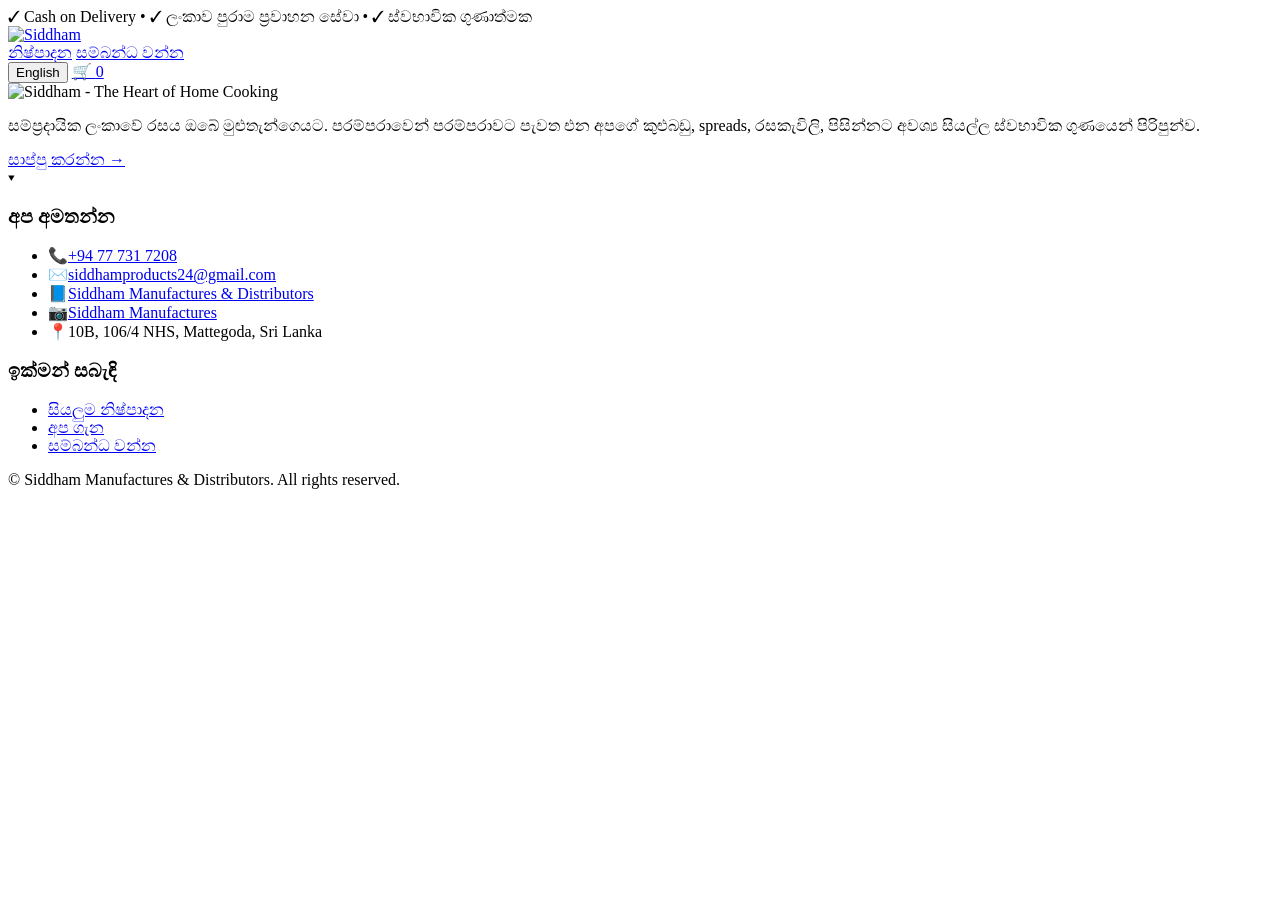
==== index.html @ 9f58ea26 "Add files via upload" ====
<!DOCTYPE html>
<html lang="si">
<head>
<meta charset="UTF-8">
<meta name="viewport" content="width=device-width, initial-scale=1.0">
<title>Siddham - The Heart of Home Cooking</title>
<link rel="icon" href="assets/logo.jpg">
<link rel="stylesheet" href="css/style.css">
</head>
<body class="home">

<!-- Top ribbon -->
<div class="ribbon">
  <span data-si="✓ Cash on Delivery  •  ✓ ලංකාව පුරාම ප්‍රවාහන සේවා  •  ✓ ස්වභාවික ගුණාත්මක" data-en="✓ Cash on Delivery  •  ✓ Island-wide delivery  •  ✓ 100% Natural Quality">
    ✓ Cash on Delivery  •  ✓ ලංකාව පුරාම ප්‍රවාහන සේවා  •  ✓ ස්වභාවික ගුණාත්මක
  </span>
</div>

<!-- NAV -->
<header class="nav">
  <a href="index.html" class="brand">
    <img src="assets/logo.jpg" alt="Siddham" class="brand-logo" id="siteLogo">
  </a>
  <nav class="nav-links">
    <a href="products.html" data-si="නිෂ්පාදන" data-en="Products">නිෂ්පාදන</a>
    <a href="#contact" data-si="සම්බන්ධ වන්න" data-en="Contact">සම්බන්ධ වන්න</a>
  </nav>
  <div class="nav-actions">
    <button id="langBtn" class="lang-btn">English</button>
    <a href="products.html" class="cart-link">🛒 <span id="cartCount">0</span></a>
  </div>
</header>

<!-- HERO -->
<section class="hero-v2">
  <div class="hero-bg"></div>
  <div class="hero-overlay"></div>
  <div class="hero-content">
    <div class="hero-crest">
      <img src="assets/logo-main.png" alt="Siddham - The Heart of Home Cooking" class="crest-logo-big" id="heroLogo">
    </div>
    <p class="hero-desc" data-si="සම්ප්‍රදායික ලංකාවේ රසය ඔබේ මුළුතැන්ගෙයට. පරම්පරාවෙන් පරම්පරාවට පැවත එන අපගේ කුළුබඩු, spreads, රසකැවිලි, පිසින්නට අවශ්‍ය සියල්ල ස්වභාවික ගුණයෙන් පිරිපුන්ව."
        data-en="Bring authentic Sri Lankan flavours to your kitchen. Our spices, spreads, sweetmeats and cooking essentials — crafted with recipes passed down through generations.">
      සම්ප්‍රදායික ලංකාවේ රසය ඔබේ මුළුතැන්ගෙයට. පරම්පරාවෙන් පරම්පරාවට පැවත එන අපගේ කුළුබඩු, spreads, රසකැවිලි, පිසින්නට අවශ්‍ය සියල්ල ස්වභාවික ගුණයෙන් පිරිපුන්ව.
    </p>
    <div class="hero-cta">
      <a href="products.html" class="btn-primary" data-si="සාප්පු කරන්න" data-en="Shop Collection">සාප්පු කරන්න →</a>
    </div>
  </div>
  <div class="scroll-hint">▾</div>
</section>

<!-- CONTACT / FOOTER -->
<footer id="contact" class="footer">
  <div class="footer-col">
    <h3 data-si="අප අමතන්න" data-en="Contact Us">අප අමතන්න</h3>
    <ul class="contact-list">
      <li><span class="ci">📞</span><a id="footPhone" href="tel:+94777317208">+94 77 731 7208</a></li>
      <li><span class="ci">✉️</span><a id="footEmail" href="mailto:siddhamproducts24@gmail.com">siddhamproducts24@gmail.com</a></li>
      <li><span class="ci">📘</span><a id="footFb" href="#" target="_blank" rel="noopener">Siddham Manufactures &amp; Distributors</a></li>
      <li><span class="ci">📷</span><a id="footIg" href="#" target="_blank" rel="noopener">Siddham Manufactures</a></li>
      <li><span class="ci">📍</span>10B, 106/4 NHS, Mattegoda, Sri Lanka</li>
    </ul>
  </div>
  <div class="footer-col">
    <h3 data-si="ඉක්මන් සබැඳි" data-en="Quick Links">ඉක්මන් සබැඳි</h3>
    <ul class="q-links">
      <li><a href="products.html" data-si="සියලුම නිෂ්පාදන" data-en="All Products">සියලුම නිෂ්පාදන</a></li>
      <li><a href="#story" data-si="අප ගැන" data-en="Our Story">අප ගැන</a></li>
      <li><a href="#contact" data-si="සම්බන්ධ වන්න" data-en="Contact">සම්බන්ධ වන්න</a></li>
    </ul>
  </div>
</footer>

<p class="copy">© <span id="year"></span> Siddham Manufactures &amp; Distributors. All rights reserved.</p>

<script src="js/data.js"></script>
<script src="js/main.js"></script>
</body>
</html>
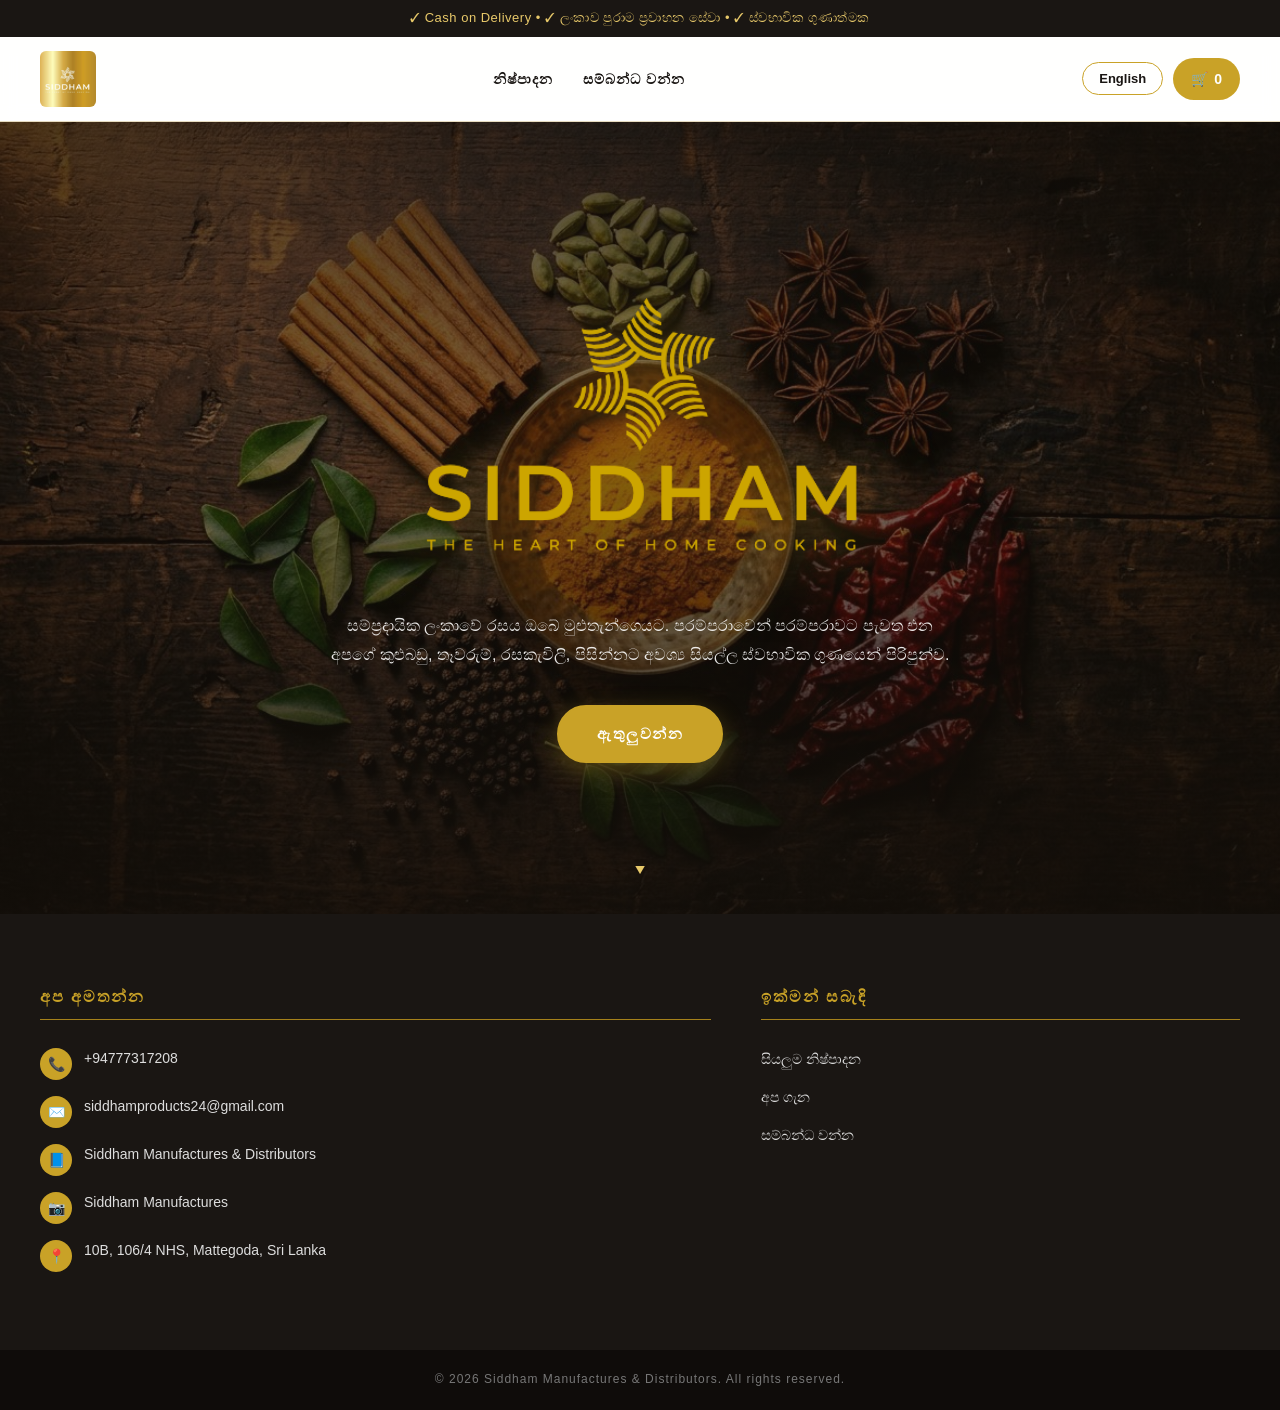
==== commit d5616854: "Add files via upload" ====
--- a/index.html
+++ b/index.html
@@ -39,12 +39,12 @@
     <div class="hero-crest">
       <img src="assets/logo-main.png" alt="Siddham - The Heart of Home Cooking" class="crest-logo-big" id="heroLogo">
     </div>
-    <p class="hero-desc" data-si="සම්ප්‍රදායික ලංකාවේ රසය ඔබේ මුළුතැන්ගෙයට. පරම්පරාවෙන් පරම්පරාවට පැවත එන අපගේ කුළුබඩු, spreads, රසකැවිලි, පිසින්නට අවශ්‍ය සියල්ල ස්වභාවික ගුණයෙන් පිරිපුන්ව."
+    <p class="hero-desc" data-si="සම්ප්‍රදායික ලංකාවේ රසය ඔබේ මුළුතැන්ගෙයට. පරම්පරාවෙන් පරම්පරාවට පැවත එන අපගේ කුළුබඩු, තෑවරුම්, රසකැවිලි, පිසින්නට අවශ්‍ය සියල්ල ස්වභාවික ගුණයෙන් පිරිපුන්ව."
         data-en="Bring authentic Sri Lankan flavours to your kitchen. Our spices, spreads, sweetmeats and cooking essentials — crafted with recipes passed down through generations.">
-      සම්ප්‍රදායික ලංකාවේ රසය ඔබේ මුළුතැන්ගෙයට. පරම්පරාවෙන් පරම්පරාවට පැවත එන අපගේ කුළුබඩු, spreads, රසකැවිලි, පිසින්නට අවශ්‍ය සියල්ල ස්වභාවික ගුණයෙන් පිරිපුන්ව.
+      සම්ප්‍රදායික ලංකාවේ රසය ඔබේ මුළුතැන්ගෙයට. පරම්පරාවෙන් පරම්පරාවට පැවත එන අපගේ කුළුබඩු, තෑවරුම්, රසකැවිලි, පිසින්නට අවශ්‍ය සියල්ල ස්වභාවික ගුණයෙන් පිරිපුන්ව.
     </p>
     <div class="hero-cta">
-      <a href="products.html" class="btn-primary" data-si="සාප්පු කරන්න" data-en="Shop Collection">සාප්පු කරන්න →</a>
+      <a href="products.html" class="btn-primary" data-si="ඇතුලුවන්න" data-en="Shop Collection">ඇතුලුවන්න →</a>
     </div>
   </div>
   <div class="scroll-hint">▾</div>
--- a/css/style.css
+++ b/css/style.css
@@ -0,0 +1,790 @@
+/* ============================================================
+   SIDDHAM — Premium Rich Design
+   Palette:  Gold #c9a227 / Dark #1a1613 / Cream #faf5e8
+   ============================================================ */
+* { box-sizing: border-box; margin: 0; padding: 0; }
+:root {
+  --gold:       #c9a227;
+  --gold-dark:  #a5811a;
+  --gold-light: #e8c96a;
+  --cream:      #faf5e8;
+  --paper:      #fbf6ec;
+  --dark:       #1a1613;
+  --dark-2:     #26201b;
+  --grey:       #6b6459;
+  --line:       #e7dcc0;
+  --shadow:     0 20px 60px rgba(20,15,10,0.15);
+}
+html { scroll-behavior: smooth; }
+body {
+  font-family: 'Segoe UI', 'Iskoola Pota', 'Noto Sans Sinhala', Tahoma, sans-serif;
+  color: var(--dark);
+  background: var(--cream);
+  line-height: 1.6;
+  -webkit-font-smoothing: antialiased;
+}
+a { text-decoration: none; color: inherit; }
+button { cursor: pointer; font-family: inherit; }
+img { display: block; max-width: 100%; }
+
+/* Serif accent for headings */
+.serif, .section-title, .hero-title .serif { font-family: 'Georgia', 'Playfair Display', 'Iskoola Pota', serif; }
+
+/* ============================================================
+   TOP RIBBON + NAV
+   ============================================================ */
+.ribbon {
+  background: var(--dark); color: var(--gold-light);
+  text-align: center; padding: 8px 15px; font-size: 13px;
+  letter-spacing: 0.5px;
+}
+.nav {
+  display: flex; align-items: center; justify-content: space-between;
+  padding: 14px 40px; background: rgba(255,255,255,0.96);
+  backdrop-filter: blur(8px);
+  position: sticky; top: 0; z-index: 100;
+  border-bottom: 1px solid var(--line);
+}
+.brand-logo { height: 56px; width: auto; border-radius: 6px; }
+.nav-links { display: flex; gap: 30px; }
+.nav-links a {
+  font-weight: 600; font-size: 14px; letter-spacing: 1px;
+  text-transform: uppercase; color: var(--dark);
+  padding: 8px 0; position: relative;
+}
+.nav-links a::after {
+  content: ''; position: absolute; bottom: 0; left: 0;
+  width: 0; height: 2px; background: var(--gold); transition: 0.3s;
+}
+.nav-links a:hover::after { width: 100%; }
+.nav-links a:hover { color: var(--gold-dark); }
+
+.nav-actions { display: flex; gap: 10px; align-items: center; }
+.lang-btn {
+  background: transparent; color: var(--dark); border: 1.5px solid var(--gold);
+  padding: 8px 16px; border-radius: 30px; font-weight: 600; font-size: 13px;
+  transition: 0.25s;
+}
+.lang-btn:hover { background: var(--gold); color: #fff; }
+.cart-link, .cart-btn {
+  background: var(--gold); color: #fff; border: none;
+  padding: 10px 18px; border-radius: 30px; font-weight: 600; font-size: 14px;
+  display: inline-flex; align-items: center; gap: 6px;
+  transition: 0.25s;
+}
+.cart-link:hover, .cart-btn:hover { background: var(--gold-dark); transform: translateY(-1px); }
+
+/* ============================================================
+   HERO
+   ============================================================ */
+.hero-v2 {
+  position: relative; min-height: 88vh;
+  display: flex; align-items: center; justify-content: center;
+  overflow: hidden; text-align: center;
+}
+.hero-bg {
+  position: absolute; inset: 0;
+  background: url('../assets/hero-rich.jpg') center/cover no-repeat;
+  transform: scale(1.05);
+  animation: heroZoom 20s ease-in-out infinite alternate;
+}
+@keyframes heroZoom {
+  from { transform: scale(1.05); } to { transform: scale(1.15); }
+}
+.hero-overlay {
+  position: absolute; inset: 0;
+  background: linear-gradient(180deg,
+    rgba(20,15,10,0.75) 0%,
+    rgba(20,15,10,0.55) 40%,
+    rgba(20,15,10,0.85) 100%);
+}
+.hero-content {
+  position: relative; z-index: 2; color: #fff;
+  max-width: 780px; padding: 30px;
+}
+.hero-crest { margin-bottom: 30px; display: flex; justify-content: center; }
+.crest-logo {
+  height: 110px; width: 110px; object-fit: cover;
+  border-radius: 50%; border: 3px solid var(--gold);
+  box-shadow: 0 10px 40px rgba(201,162,39,0.4);
+}
+.crest-logo-big {
+  width: 100%; max-width: 520px; height: auto;
+  filter: drop-shadow(0 12px 40px rgba(201,162,39,0.55));
+}
+.eyebrow {
+  display: inline-block; color: var(--gold-light);
+  font-size: 12px; letter-spacing: 6px; text-transform: uppercase;
+  margin-bottom: 15px; font-weight: 600;
+}
+.hero-title {
+  font-size: clamp(38px, 6vw, 72px);
+  line-height: 1.05; margin-bottom: 25px;
+  font-weight: 700;
+}
+.hero-title .script {
+  display: block; font-family: 'Georgia', 'Iskoola Pota', serif;
+  font-style: italic; font-weight: 400;
+  color: var(--gold-light); font-size: 0.55em;
+  margin-bottom: 8px;
+}
+.hero-title .serif {
+  display: block; color: #fff;
+  letter-spacing: 2px;
+}
+.hero-desc {
+  font-size: 16px; max-width: 620px; margin: 0 auto 35px;
+  color: rgba(255,255,255,0.9); line-height: 1.8;
+}
+.hero-cta { display: flex; gap: 15px; justify-content: center; flex-wrap: wrap; }
+
+.btn-primary {
+  display: inline-block; background: var(--gold); color: #fff;
+  padding: 15px 38px; border-radius: 40px; font-weight: 600;
+  font-size: 15px; letter-spacing: 1.5px; text-transform: uppercase;
+  border: 2px solid var(--gold);
+  transition: 0.25s; box-shadow: 0 8px 25px rgba(201,162,39,0.35);
+}
+.btn-primary:hover { background: var(--gold-dark); border-color: var(--gold-dark); transform: translateY(-2px); box-shadow: 0 12px 30px rgba(201,162,39,0.5); }
+.btn-primary.light { background: #fff; color: var(--gold-dark); border-color: #fff; }
+.btn-primary.light:hover { background: var(--gold); color: #fff; border-color: var(--gold); }
+
+.btn-ghost {
+  display: inline-block; background: transparent; color: #fff;
+  padding: 15px 38px; border-radius: 40px; font-weight: 600;
+  font-size: 15px; letter-spacing: 1.5px; text-transform: uppercase;
+  border: 2px solid rgba(255,255,255,0.5); transition: 0.25s;
+}
+.btn-ghost:hover { border-color: var(--gold); color: var(--gold-light); }
+
+.scroll-hint {
+  position: absolute; bottom: 25px; left: 50%; transform: translateX(-50%);
+  color: var(--gold-light); font-size: 24px; z-index: 3;
+  animation: bounce 2s infinite;
+}
+@keyframes bounce { 0%,100%{transform:translateX(-50%) translateY(0);} 50%{transform:translateX(-50%) translateY(8px);} }
+
+/* ============================================================
+   FEATURES
+   ============================================================ */
+.features {
+  display: grid; grid-template-columns: repeat(4, 1fr);
+  gap: 0; background: #fff; padding: 0;
+  border-bottom: 1px solid var(--line);
+}
+.feature {
+  text-align: center; padding: 45px 25px;
+  border-right: 1px solid var(--line); transition: 0.25s;
+}
+.feature:last-child { border-right: none; }
+.feature:hover { background: var(--paper); }
+.f-ico { font-size: 40px; margin-bottom: 15px; }
+.feature h4 { color: var(--dark); font-size: 16px; margin-bottom: 6px; letter-spacing: 1px; text-transform: uppercase; }
+.feature p { color: var(--grey); font-size: 13px; }
+
+/* ============================================================
+   SECTION HEAD
+   ============================================================ */
+.section-head { text-align: center; margin-bottom: 50px; }
+.section-eyebrow {
+  color: var(--gold-dark); font-size: 12px; letter-spacing: 5px;
+  text-transform: uppercase; font-weight: 600; margin-bottom: 12px; display: inline-block;
+}
+.section-title {
+  font-size: clamp(28px, 4vw, 44px);
+  color: var(--dark); font-weight: 700; line-height: 1.2;
+  max-width: 700px; margin: 0 auto;
+}
+
+/* ============================================================
+   CATEGORIES
+   ============================================================ */
+.cats { padding: 80px 40px; background: var(--paper); }
+.cat-grid {
+  display: grid; grid-template-columns: repeat(5, 1fr); gap: 20px;
+  max-width: 1200px; margin: 0 auto;
+}
+.cat-tile {
+  background: #fff; padding: 40px 20px; text-align: center;
+  border-radius: 12px; border: 1px solid var(--line);
+  transition: 0.3s; cursor: pointer;
+}
+.cat-tile:hover {
+  transform: translateY(-8px); border-color: var(--gold);
+  box-shadow: 0 20px 40px rgba(201,162,39,0.2);
+}
+.cat-emo { font-size: 48px; margin-bottom: 15px; }
+.cat-tile h3 { color: var(--dark); font-size: 15px; letter-spacing: 1px; text-transform: uppercase; }
+
+/* ============================================================
+   STORY
+   ============================================================ */
+.story {
+  display: grid; grid-template-columns: 1fr 1fr;
+  gap: 60px; padding: 90px 40px; align-items: center;
+  max-width: 1200px; margin: 0 auto;
+}
+.story-img { position: relative; }
+.story-img img {
+  width: 100%; height: 500px; object-fit: cover;
+  border-radius: 12px; box-shadow: var(--shadow);
+}
+.story-badge {
+  position: absolute; bottom: -25px; right: -25px;
+  background: var(--gold); color: #fff;
+  width: 140px; height: 140px; border-radius: 50%;
+  display: flex; flex-direction: column; align-items: center; justify-content: center;
+  text-align: center; box-shadow: 0 10px 30px rgba(201,162,39,0.4);
+  border: 4px solid #fff;
+}
+.badge-num { font-size: 28px; font-weight: 700; }
+.story-badge span:last-child { font-size: 13px; letter-spacing: 1px; }
+.story-text p { color: var(--grey); margin: 20px 0 25px; font-size: 15px; line-height: 1.8; }
+.story-list { list-style: none; margin-bottom: 30px; }
+.story-list li {
+  padding: 10px 0; border-bottom: 1px solid var(--line);
+  color: var(--dark); font-weight: 500;
+}
+.story-list li:last-child { border: none; }
+
+/* ============================================================
+   CTA BANNER
+   ============================================================ */
+.cta-banner {
+  background: linear-gradient(rgba(20,15,10,0.85), rgba(20,15,10,0.85)),
+              url('../assets/hero-rich.jpg') center/cover;
+  padding: 80px 40px; text-align: center; color: #fff;
+}
+.cta-banner h2 { font-size: 36px; margin-bottom: 15px; }
+.cta-banner p { color: var(--gold-light); font-size: 15px; letter-spacing: 2px; margin-bottom: 30px; text-transform: uppercase; }
+
+/* ============================================================
+   FOOTER
+   ============================================================ */
+.footer {
+  display: grid; grid-template-columns: 1.4fr 1fr;
+  gap: 50px; padding: 70px 40px; background: var(--dark); color: #ddd;
+}
+.footer-logo { height: 80px; width: auto; border-radius: 8px; margin-bottom: 15px; }
+.footer-tag { color: var(--gold-light); font-style: italic; }
+.footer-col h3 {
+  color: var(--gold); font-size: 16px; letter-spacing: 2px;
+  text-transform: uppercase; margin-bottom: 20px; padding-bottom: 10px;
+  border-bottom: 1px solid var(--gold-dark);
+}
+.contact-list, .q-links { list-style: none; padding: 0; }
+.contact-list li {
+  display: flex; align-items: flex-start; gap: 12px;
+  padding: 8px 0; font-size: 14px; color: #ddd; line-height: 1.5;
+}
+.contact-list li .ci {
+  background: var(--gold); color: #fff; width: 32px; height: 32px;
+  border-radius: 50%; display: inline-flex; align-items: center; justify-content: center;
+  flex-shrink: 0; font-size: 14px;
+}
+.q-links li { padding: 6px 0; }
+.q-links a { color: #ddd; transition: 0.25s; font-size: 14px; }
+.q-links a:hover { color: var(--gold); padding-left: 8px; }
+.copy { text-align: center; padding: 20px; background: #0f0c0a; color: #777; font-size: 12px; letter-spacing: 1px; }
+
+/* ============================================================
+   PRODUCTS PAGE HEADER
+   ============================================================ */
+.page-header {
+  display: flex; justify-content: space-between; align-items: center;
+  padding: 15px 30px; background: #fff; border-bottom: 1px solid var(--line);
+  position: sticky; top: 0; z-index: 100;
+}
+.header-logo { height: 50px; border-radius: 4px; }
+.header-actions { display: flex; gap: 10px; align-items: center; }
+
+/* ============================================================
+   PRODUCTS PAGE
+   ============================================================ */
+.page-hero {
+  background: linear-gradient(rgba(20,15,10,0.7), rgba(20,15,10,0.7)),
+              url('../assets/hero-rich.jpg') center/cover;
+  padding: 60px 20px; text-align: center; color: #fff;
+}
+.page-hero h1 { font-size: 40px; margin-bottom: 10px; }
+.page-hero p { color: var(--gold-light); letter-spacing: 3px; text-transform: uppercase; font-size: 13px; }
+
+.cat-nav {
+  display: flex; gap: 10px; padding: 20px; background: #fff;
+  overflow-x: auto; border-bottom: 1px solid var(--line);
+  justify-content: center; flex-wrap: wrap;
+}
+.cat-btn {
+  background: transparent; border: 1.5px solid var(--gold); color: var(--gold-dark);
+  padding: 8px 20px; border-radius: 25px; white-space: nowrap;
+  font-weight: 600; font-size: 13px; letter-spacing: 1px; text-transform: uppercase;
+  transition: 0.25s;
+}
+.cat-btn.active, .cat-btn:hover { background: var(--gold); color: #fff; }
+
+.grid {
+  display: grid; grid-template-columns: repeat(auto-fill, minmax(250px, 1fr));
+  gap: 25px; padding: 40px; max-width: 1300px; margin: 0 auto;
+}
+.product-card {
+  background: #fff; border-radius: 12px; overflow: hidden;
+  border: 1px solid var(--line); transition: 0.3s;
+  display: flex; flex-direction: column;
+}
+.product-card:hover {
+  transform: translateY(-6px); border-color: var(--gold);
+  box-shadow: 0 20px 40px rgba(201,162,39,0.15);
+}
+.product-card img { width: 100%; height: 220px; object-fit: cover; background: var(--paper); }
+.product-card.oos-card, .product-card.oos-card:hover { transform: none; box-shadow: none; border-color: var(--line); }
+
+/* Stock status */
+.p-img-wrap { position: relative; overflow: hidden; }
+.p-img-wrap img.oos { filter: grayscale(1) contrast(0.95); }
+.oos-tag {
+  position: absolute; inset: 0; display: flex; align-items: center; justify-content: center;
+  background: rgba(25, 25, 25, 0.45); color: #fff;
+  font-weight: 800; font-size: 16px; letter-spacing: 2px; text-transform: uppercase;
+  text-shadow: 0 2px 8px rgba(0,0,0,.6);
+}
+.stock-chip {
+  display: inline-flex; align-items: center; gap: 4px;
+  font-size: 11px; font-weight: 700; letter-spacing: .3px;
+  padding: 3px 10px; border-radius: 12px; margin: 8px 0 0; width: fit-content;
+}
+.stock-chip.in { background: #e8f6ea; color: #1e8449; border: 1px solid #bfe6c6; }
+.stock-chip.out { background: #fdecea; color: #c0392b; border: 1px solid #f2c4bd; }
+
+/* Size variant tick buttons (100g / 200g / 500g...) */
+.var-row { display: flex; gap: 6px; flex-wrap: wrap; margin: 10px 0 4px; }
+.var-btn {
+  display: inline-flex; align-items: center; gap: 4px;
+  border: 1.5px solid var(--line); background: #faf7ef;
+  border-radius: 20px; padding: 5px 12px; cursor: pointer;
+  font-size: 11.5px; font-weight: 600; color: var(--dark); transition: .2s;
+}
+.var-btn .v-tick { color: #1e8449; font-weight: 800; width: 12px; text-align: center; }
+.var-btn:hover { border-color: var(--gold); }
+.var-btn.active {
+  background: var(--gold); border-color: var(--gold); color: #fff;
+}
+.var-btn.active .v-tick { color: #fff; }
+
+/* Admin variant rows */
+.var-row-admin { display: flex; gap: 8px; margin-bottom: 8px; }
+.var-row-admin input { flex: 1; min-width: 0; }
+.var-row-admin .v-label { flex: 1.2; }
+.var-row-admin .v-rm {
+  background: #fdecea; color: #c0392b; border: 1px solid #f2c4bd;
+  border-radius: 6px; width: 34px; cursor: pointer; font-weight: 700;
+}
+.var-row-admin .v-rm:hover { background: #c0392b; color: #fff; }
+.cart-var { font-weight: 500; font-size: 11px; color: var(--gold-dark); }
+.add-cart-btn:disabled {
+  background: #c9c2b4; cursor: not-allowed;
+}
+.add-cart-btn:disabled:hover { background: #c9c2b4; }
+.cart-item.oos-item { opacity: .85; }
+.cart-item.oos-item img { filter: grayscale(1); }
+
+.product-info { padding: 20px; flex: 1; display: flex; flex-direction: column; }
+.product-info h3 { font-size: 16px; margin-bottom: 4px; color: var(--dark); }
+.product-info .unit { color: var(--grey); font-size: 12px; letter-spacing: 1px; text-transform: uppercase; }
+.product-info .price {
+  color: var(--gold-dark); font-size: 22px; font-weight: 700; margin: 12px 0;
+  font-family: 'Georgia', serif;
+}
+
+/* Compact qty selector */
+.qty-select {
+  display: inline-flex; align-items: center; justify-content: center; gap: 8px;
+  margin: 0 0 12px; background: var(--paper); border-radius: 6px;
+  padding: 3px 4px; width: fit-content;
+}
+.qty-btn {
+  width: 24px; height: 24px; border-radius: 4px; border: none;
+  background: var(--gold); color: #fff; font-size: 14px; font-weight: 700;
+  display: inline-flex; align-items: center; justify-content: center;
+  line-height: 1;
+}
+.qty-btn:hover { background: var(--gold-dark); }
+.qty-num { min-width: 22px; text-align: center; font-weight: 600; font-size: 14px; color: var(--dark); }
+
+.add-cart-btn {
+  background: var(--dark); color: #fff; border: none;
+  padding: 12px; border-radius: 6px; font-weight: 600; font-size: 13px;
+  letter-spacing: 1.5px; text-transform: uppercase; margin-top: auto;
+  transition: 0.25s;
+}
+.add-cart-btn:hover { background: var(--gold); }
+
+/* ---------- Item social: sold bar + votes + comments ---------- */
+.card-social { margin-top: 10px; }
+
+/* Sold green bar */
+.sold-bar-wrap {
+  position: relative; height: 16px; background: #f0ede4;
+  border-radius: 8px; overflow: hidden; margin: 12px 0 4px;
+  border: 1px solid var(--line);
+}
+.sold-bar {
+  height: 100%; border-radius: 8px;
+  background: linear-gradient(90deg, #27ae60, #6fcf7f);
+  transition: width .6s ease;
+}
+.sold-label {
+  position: absolute; inset: 0; display: flex; align-items: center; justify-content: center;
+  font-size: 10.5px; font-weight: 700; color: #14532d; letter-spacing: .5px;
+  text-shadow: 0 1px 2px rgba(255,255,255,.7);
+}
+
+/* Like / dislike */
+.vote-row { display: flex; gap: 10px; justify-content: center; margin: 8px 0; }
+.vote-btn {
+  flex: 1; max-width: 90px; display: flex; flex-direction: column; align-items: center; gap: 1px;
+  background: #faf7ef; border: 1.5px solid var(--line); border-radius: 8px;
+  padding: 5px 0 4px; cursor: pointer; transition: .25s;
+}
+.vote-btn .v-ico { font-size: 16px; line-height: 1; }
+.vote-btn .v-n { font-size: 11px; font-weight: 700; color: #8a7a55; }
+.vote-btn:hover { border-color: var(--gold); }
+.vote-btn.like.on { background: #e8f6ea; border-color: #27ae60; }
+.vote-btn.like.on .v-n { color: #1e8449; }
+.vote-btn.dislike.on { background: #fdecea; border-color: #c0392b; }
+.vote-btn.dislike.on .v-n { color: #c0392b; }
+
+/* Comments */
+.comment-box {
+  margin-top: 10px; background: #fdfcf7; border: 1px solid var(--line);
+  border-radius: 8px; padding: 8px 10px; text-align: left;
+}
+.comment-head {
+  display: flex; justify-content: space-between; align-items: center;
+  font-size: 12px; font-weight: 700; color: var(--dark);
+}
+.comments-toggle {
+  background: none; border: none; cursor: pointer; color: var(--gold-dark);
+  font-size: 11px; font-weight: 700; padding: 2px 4px;
+}
+.comments-toggle:hover { color: var(--gold); }
+.comment-latest-title { font-size: 10px; color: #999; letter-spacing: 1px; margin-top: 6px; text-transform: uppercase; }
+.comment-latest { font-size: 12.5px; color: #444; }
+.comment-latest .c-empty, .c-empty { color: #aaa; font-style: italic; padding: 4px 0; }
+.comments-all { display: none; max-height: 160px; overflow-y: auto; margin-top: 8px; border-top: 1px dashed var(--line); padding-top: 6px; }
+.comment-item { padding: 5px 0; border-bottom: 1px dashed #eee; font-size: 12.5px; }
+.comment-item:last-child { border-bottom: none; }
+.c-name { font-weight: 700; color: #6d5a1e; }
+.c-time { float: right; font-size: 10px; color: #aaa; }
+.c-text { color: #444; margin-top: 1px; word-break: break-word; }
+.comment-form { display: flex; gap: 6px; margin-top: 8px; }
+.comment-form input {
+  border: 1px solid var(--line); border-radius: 6px; padding: 6px 8px; font-size: 12px;
+  background: #fff; min-width: 0;
+}
+.comment-form .c-name-in { width: 32%; }
+.comment-form .c-text-in { flex: 1; }
+.comment-form .c-send {
+  background: var(--gold); color: #fff; border: none; border-radius: 6px;
+  width: 32px; font-size: 14px; cursor: pointer; flex-shrink: 0;
+}
+.comment-form .c-send:hover { background: var(--gold-dark); }
+
+/* Toast */
+.toast {
+  position: fixed; bottom: 30px; left: 50%; transform: translateX(-50%) translateY(30px);
+  background: #27ae60; color: #fff; padding: 14px 28px; border-radius: 30px;
+  font-weight: 600; box-shadow: 0 10px 30px rgba(0,0,0,0.25);
+  opacity: 0; transition: 0.3s; z-index: 400; pointer-events: none;
+}
+.toast.show { opacity: 1; transform: translateX(-50%) translateY(0); }
+
+/* ============================================================
+   CART DRAWER
+   ============================================================ */
+.cart-drawer {
+  position: fixed; top: 0; right: -440px; width: 420px; max-width: 90vw;
+  height: 100vh; background: #fff; box-shadow: -5px 0 30px rgba(0,0,0,0.25);
+  transition: right 0.35s; z-index: 200; display: flex; flex-direction: column;
+}
+.cart-drawer.open { right: 0; }
+.cart-head {
+  display: flex; justify-content: space-between; align-items: center;
+  padding: 20px; background: var(--dark); color: #fff;
+}
+.cart-head h2 { font-size: 18px; letter-spacing: 2px; text-transform: uppercase; }
+.close-btn {
+  background: transparent; border: none; color: inherit; font-size: 24px; line-height: 1;
+}
+.cart-items { flex: 1; overflow-y: auto; padding: 15px; }
+.cart-item {
+  display: flex; gap: 12px; padding: 12px 0; border-bottom: 1px solid var(--line);
+}
+.cart-item img { width: 65px; height: 65px; object-fit: cover; border-radius: 6px; }
+.cart-item .info { flex: 1; }
+.cart-item .info h4 { font-size: 14px; margin-bottom: 4px; }
+.qty-ctrl { display: flex; gap: 6px; align-items: center; margin-top: 6px; }
+.qty-ctrl button { width: 26px; height: 26px; border: 1px solid var(--gold); background: #fff; color: var(--gold-dark); border-radius: 4px; font-weight: 700; }
+.remove-btn { background: none; border: none; color: #c0392b; font-size: 18px; align-self: flex-start; }
+
+.cart-foot { padding: 20px; border-top: 2px solid var(--line); background: var(--paper); }
+.cart-row { display: flex; justify-content: space-between; padding: 4px 0; font-size: 14px; }
+.cart-row.total { font-size: 20px; font-weight: 700; color: var(--gold-dark); margin-top: 10px; padding-top: 10px; border-top: 1px solid var(--line); font-family: Georgia, serif; }
+.cod-note { color: #27ae60; font-size: 13px; margin: 10px 0; font-weight: 600; }
+.checkout-btn {
+  width: 100%; background: var(--gold); color: #fff; border: none;
+  padding: 15px; border-radius: 8px; font-size: 14px; font-weight: 600;
+  letter-spacing: 2px; text-transform: uppercase; margin-top: 8px;
+  transition: 0.25s;
+}
+.checkout-btn:hover { background: var(--gold-dark); }
+
+.overlay {
+  position: fixed; inset: 0; background: rgba(20,15,10,0.6);
+  display: none; z-index: 150;
+}
+.overlay.open { display: block; }
+
+/* ============================================================
+   CHECKOUT MODAL
+   ============================================================ */
+.modal {
+  position: fixed; inset: 0; background: rgba(20,15,10,0.75);
+  display: none; z-index: 300; overflow-y: auto; padding: 20px;
+}
+.modal.open { display: flex; justify-content: center; align-items: flex-start; }
+.modal-inner {
+  background: #fff; border-radius: 12px; padding: 35px;
+  max-width: 520px; width: 100%; position: relative; margin: 20px auto;
+  box-shadow: var(--shadow);
+}
+.modal-inner .close-btn { color: var(--dark); position: absolute; top: 15px; right: 20px; }
+.modal-inner h2 {
+  margin-bottom: 8px; color: var(--dark); font-size: 26px;
+}
+.modal-sub { color: var(--grey); font-size: 13px; letter-spacing: 2px; text-transform: uppercase; margin-bottom: 25px; }
+.modal-inner label { display: block; margin: 14px 0 6px; font-weight: 600; font-size: 13px; letter-spacing: 1px; text-transform: uppercase; color: var(--dark); }
+.modal-inner label span { color: #c0392b; }
+.modal-inner input, .modal-inner textarea, .modal-inner select {
+  width: 100%; padding: 12px 14px; border: 1px solid var(--line); border-radius: 6px;
+  font-family: inherit; font-size: 14px; transition: 0.2s;
+}
+.modal-inner input:focus, .modal-inner textarea:focus, .modal-inner select:focus {
+  outline: none; border-color: var(--gold); box-shadow: 0 0 0 3px rgba(201,162,39,0.15);
+}
+.charge-box {
+  display: flex; justify-content: space-between; padding: 12px 16px;
+  background: var(--paper); border-radius: 6px; margin: 12px 0; font-size: 14px;
+}
+.charge-box.total { background: var(--dark); color: #fff; font-size: 18px; padding: 15px 20px; }
+.charge-box.total strong { color: var(--gold-light); font-family: Georgia, serif; }
+.submit-row { display: flex; gap: 10px; margin-top: 20px; flex-wrap: wrap; }
+.wa-btn, .email-btn {
+  flex: 1; padding: 14px; border: none; border-radius: 8px; font-weight: 600;
+  font-size: 13px; color: #fff; letter-spacing: 1px; text-transform: uppercase;
+  transition: 0.25s;
+}
+.wa-btn { background: #25D366; }
+.wa-btn:hover { background: #1ea852; }
+.email-btn { background: #4285F4; }
+.email-btn:hover { background: #2f6dcf; }
+.pdf-btn {
+  width: 100%; padding: 12px; margin-top: 10px;
+  background: #7f1d1d; color: #fff; border: none; border-radius: 8px;
+  font-weight: 600; font-size: 13px; letter-spacing: 1px; text-transform: uppercase;
+  transition: 0.25s;
+}
+.pdf-btn:hover { background: #991b1b; }
+
+/* Notice boxes (delivery weight warnings) */
+.notice {
+  background: #fff9e6; border-left: 4px solid var(--gold);
+  padding: 12px 14px; border-radius: 6px; margin: 12px 0;
+  font-size: 13px; color: #6b4d0a; line-height: 1.55;
+  display: none;
+}
+.notice.show { display: block; }
+.notice.pcs { background: #fff4e0; border-left-color: #e08e00; color: #7a4a00; }
+.notice.small { background: #eef7ff; border-left-color: #3b82f6; color: #1e3a8a; }
+.notice-title { display:block; font-weight: 700; margin-bottom: 4px; letter-spacing: 0.5px; }
+
+/* Footer contact links */
+.contact-list a { color: #ddd; transition: 0.25s; }
+.contact-list a:hover { color: var(--gold); }
+
+/* ============================================================
+   ADMIN
+   ============================================================ */
+.admin-body { background: #f5f2ea; }
+.login-screen {
+  min-height: 100vh; display: flex; justify-content: center; align-items: center;
+  background: linear-gradient(135deg, var(--dark) 0%, #3d2f1e 100%);
+}
+.login-box {
+  background: #fff; padding: 45px; border-radius: 12px; max-width: 420px;
+  width: 90%; text-align: center; box-shadow: 0 20px 50px rgba(0,0,0,0.35);
+}
+.login-logo { max-width: 120px; margin-bottom: 20px; border-radius: 8px; }
+.login-box h2 { color: var(--dark); margin-bottom: 25px; font-size: 24px; letter-spacing: 3px; text-transform: uppercase; }
+.login-box label { display: block; text-align: left; margin: 12px 0 6px; font-weight: 600; font-size: 13px; letter-spacing: 1px; text-transform: uppercase; }
+.login-box input {
+  width: 100%; padding: 12px; border: 1px solid var(--line); border-radius: 6px;
+  font-size: 15px;
+}
+.login-box input:focus { outline: none; border-color: var(--gold); }
+.primary-btn {
+  background: var(--gold); color: #fff; border: none; padding: 13px 28px;
+  border-radius: 8px; font-weight: 600; font-size: 14px; letter-spacing: 1.5px;
+  text-transform: uppercase; margin-top: 18px; transition: 0.25s;
+}
+.primary-btn:hover { background: var(--gold-dark); }
+.secondary-btn {
+  background: #fff; color: var(--gold-dark); border: 2px solid var(--gold);
+  padding: 11px 22px; border-radius: 8px; font-weight: 600; margin-top: 10px; margin-right: 6px;
+  font-size: 13px; letter-spacing: 1px; text-transform: uppercase;
+}
+.hint { font-size: 12px; color: var(--grey); margin-top: 12px; }
+
+.dashboard { padding: 0; }
+.visit-tab {
+  background: var(--dark); color: var(--gold-light); padding: 8px 14px;
+  border-radius: 20px; font-size: 13px; letter-spacing: 1px;
+}
+.tab-nav {
+  display: flex; gap: 6px; padding: 12px 20px; background: #fff; overflow-x: auto;
+  border-bottom: 1px solid var(--line);
+}
+.tab-btn {
+  background: transparent; border: none; padding: 10px 18px;
+  border-radius: 6px; font-weight: 600; white-space: nowrap; color: var(--grey);
+  letter-spacing: 1px; font-size: 13px; text-transform: uppercase;
+}
+.tab-btn.active { background: var(--gold); color: #fff; }
+.badge {
+  display: inline-flex; align-items: center; justify-content: center;
+  min-width: 20px; height: 20px; padding: 0 6px; margin-left: 6px;
+  background: #e74c3c; color: #fff; border-radius: 10px;
+  font-size: 11px; font-weight: 700;
+}
+
+/* Orders list */
+.orders-list { display: flex; flex-direction: column; gap: 15px; margin-top: 20px; }
+.order-card {
+  background: #fff; border: 1px solid var(--line); border-radius: 10px;
+  padding: 18px; border-left: 5px solid #ccc;
+}
+.order-card.pending   { border-left-color: #f39c12; }
+.order-card.packed    { border-left-color: #3498db; }
+.order-card.delivered { border-left-color: #27ae60; }
+.order-card.cancelled { border-left-color: #c0392b; opacity: 0.7; }
+.order-head {
+  display: flex; justify-content: space-between; align-items: center;
+  padding-bottom: 12px; border-bottom: 1px solid var(--line); margin-bottom: 12px;
+}
+.ord-id {
+  font-family: 'Courier New', monospace; font-weight: 700;
+  color: var(--dark); font-size: 15px; margin-right: 10px;
+}
+.ord-status {
+  display: inline-block; padding: 3px 10px; border-radius: 12px;
+  font-size: 10px; font-weight: 700; letter-spacing: 1px; color: #fff;
+}
+.ord-status.pending   { background: #f39c12; }
+.ord-status.packed    { background: #3498db; }
+.ord-status.delivered { background: #27ae60; }
+.ord-status.cancelled { background: #c0392b; }
+.ord-total { font-size: 22px; font-weight: 700; color: var(--gold-dark); font-family: Georgia, serif; }
+.order-body {
+  display: grid; grid-template-columns: 1fr 1fr; gap: 20px;
+  font-size: 13px; color: var(--dark);
+}
+.order-body p { margin: 4px 0; }
+.order-body a { color: var(--gold-dark); }
+.ord-items { list-style: none; padding: 4px 0 0; font-size: 12px; color: var(--grey); }
+.ord-items li { padding: 2px 0; }
+.order-actions {
+  display: flex; gap: 10px; margin-top: 15px; padding-top: 12px;
+  border-top: 1px solid var(--line); flex-wrap: wrap; align-items: center;
+}
+.order-actions button, .order-actions select {
+  padding: 8px 14px; border-radius: 6px; font-size: 12px; font-weight: 600;
+  letter-spacing: 0.5px; text-transform: uppercase; border: none;
+}
+.order-actions .ord-status-sel {
+  background: #fff; border: 1px solid var(--line); color: var(--dark);
+  text-transform: none; padding: 8px 10px; margin-left: auto;
+}
+.order-actions .wa-btn { padding: 8px 14px; }
+@media (max-width: 700px) {
+  .order-body { grid-template-columns: 1fr; }
+  .order-actions .ord-status-sel { margin-left: 0; width: 100%; }
+}
+.tab { display: none; padding: 30px; max-width: 1100px; margin: 0 auto; }
+.tab.active { display: block; }
+.tab h2 { color: var(--dark); margin-bottom: 20px; font-size: 24px; }
+.tab h3 { margin-top: 30px; margin-bottom: 12px; color: var(--dark); font-size: 17px; }
+.tab label { display: block; margin: 14px 0 6px; font-weight: 600; font-size: 13px; letter-spacing: 1px; text-transform: uppercase; }
+.tab input, .tab textarea, .tab select {
+  width: 100%; padding: 11px; border: 1px solid var(--line); border-radius: 6px;
+  font-size: 14px; font-family: inherit;
+}
+.tab input:focus, .tab textarea:focus, .tab select:focus { outline: none; border-color: var(--gold); }
+.admin-form { background: #fff; padding: 25px; border-radius: 10px; margin-bottom: 20px; border: 1px solid var(--line); }
+.grid2 { display: grid; grid-template-columns: 1fr 1fr; gap: 14px; }
+.grid3 { display: grid; grid-template-columns: 1fr 1fr 1fr; gap: 12px; }
+.admin-prod-list { display: grid; grid-template-columns: repeat(auto-fill, minmax(280px,1fr)); gap: 14px; }
+.admin-prod-card {
+  background: #fff; padding: 12px; border-radius: 8px; display: flex; gap: 12px;
+  border: 1px solid var(--line);
+}
+.admin-prod-card img { width: 75px; height: 75px; object-fit: cover; border-radius: 6px; }
+.admin-prod-card .actions { display: flex; gap: 6px; margin-top: 8px; }
+.admin-prod-card button {
+  padding: 5px 12px; border: none; border-radius: 4px; font-size: 12px; color: #fff;
+  font-weight: 600;
+}
+.edit-btn { background: #3498db; }
+.del-btn { background: #e74c3c; }
+
+.admin-table { width: 100%; border-collapse: collapse; margin-top: 15px; background: #fff; border-radius: 8px; overflow: hidden; }
+.admin-table th, .admin-table td { padding: 12px; border-bottom: 1px solid var(--line); text-align: left; font-size: 14px; }
+.admin-table th { background: var(--dark); color: var(--gold-light); font-size: 12px; letter-spacing: 1px; text-transform: uppercase; }
+
+.stat-cards { display: grid; grid-template-columns: repeat(auto-fit, minmax(200px,1fr)); gap: 18px; margin-top: 20px; }
+.stat-card { background: #fff; padding: 25px; border-radius: 10px; text-align: center; border-top: 4px solid var(--gold); }
+.stat-card h3 { font-size: 36px; color: var(--gold-dark); font-family: Georgia, serif; }
+.stat-card p { color: var(--grey); margin-top: 6px; letter-spacing: 1px; text-transform: uppercase; font-size: 12px; }
+
+/* ============================================================
+   MOBILE
+   ============================================================ */
+@media (max-width: 900px) {
+  .nav { padding: 12px 15px; }
+  .nav-links { display: none; }
+  .brand-logo { height: 45px; }
+  .hero-v2 { min-height: 75vh; }
+  .hero-crest .crest-logo { height: 85px; width: 85px; }
+  .crest-logo-big { max-width: 88vw; }
+  .features { grid-template-columns: repeat(2, 1fr); }
+  .feature { border-bottom: 1px solid var(--line); }
+  .feature:nth-child(even) { border-right: none; }
+  .cat-grid { grid-template-columns: repeat(2, 1fr); }
+  .story { grid-template-columns: 1fr; padding: 60px 20px; gap: 40px; }
+  .story-img img { height: 350px; }
+  .story-badge { width: 100px; height: 100px; bottom: -15px; right: -10px; }
+  .badge-num { font-size: 22px; }
+  .footer { grid-template-columns: 1fr; gap: 35px; padding: 50px 25px; }
+  .grid { padding: 20px; gap: 15px; grid-template-columns: repeat(auto-fill, minmax(160px,1fr)); }
+  .product-card img { height: 150px; }
+  .product-info { padding: 14px; }
+  .product-info h3 { font-size: 14px; }
+  .product-info .price { font-size: 18px; }
+  .cats { padding: 60px 20px; }
+  .grid2, .grid3 { grid-template-columns: 1fr; }
+  .modal-inner { padding: 25px; }
+  .cta-banner h2 { font-size: 26px; }
+}
+@media (max-width: 500px) {
+  .cat-grid { grid-template-columns: 1fr 1fr; }
+  .hero-cta { flex-direction: column; }
+  .hero-cta a { width: 100%; }
+}
